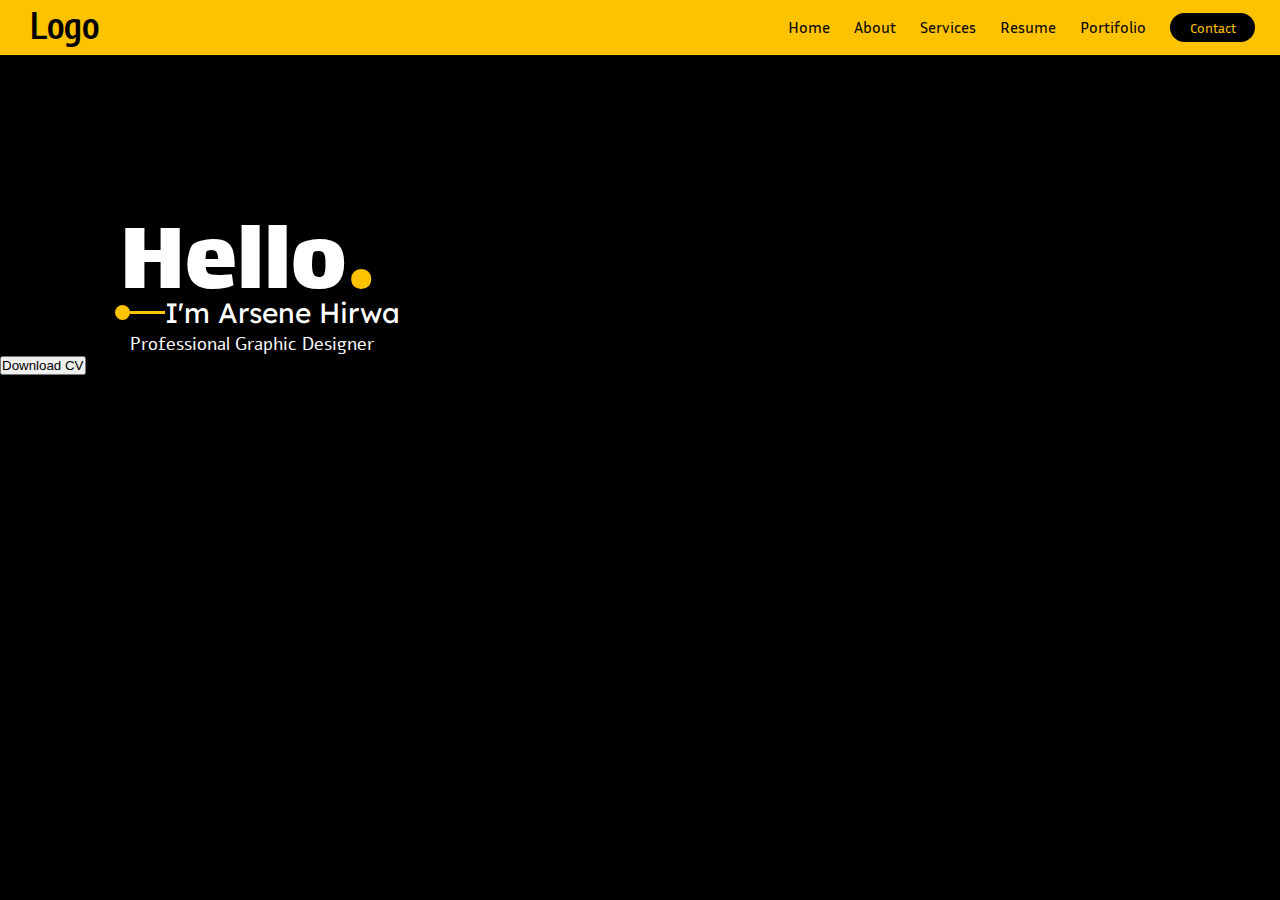
==== miles.html @ 2768dd45 "dd" ====
<!DOCTYPE html>
<html lang="en">
<head>
    <meta charset="UTF-8">
    <meta name="viewport" content="width=device-width, initial-scale=1.0">
    <title>Miles</title>
    <link rel="stylesheet" href="miles.css">
</head>
<body>
    <header id="navBar">
        <h1 id="logo">Logo</h1>
        <ul id="head1">
            <li><a href="">Home</a></li>
            <li><a href="">About</a></li>
            <li><a href="">Services</a></li>
            <li><a href="">Resume</a></li>
            <li><a href="">Portifolio</a></li>
            <button id="contact">Contact</button>
        </ul>
    </header>
    <main>
        <h1 class="hello">Hello<a>.</a></h1>
        <div class="name0">
            <div class="shapes">
                <div class="circle"></div>
                <div class="rectangle"></div>
            </div>
            <h1 class="name">I'm Arsene Hirwa</h1>
        </div>
        <h1 class="name1">Professional Graphic Designer</h1>
        <button>Download CV</button>
    </main>
    <footer></footer>
</body>
</html>
---- miles.css ----
@import url('https://fonts.googleapis.com/css2?family=Alata&family=Alef:wght@400;700&family=Encode+Sans+Condensed:wght@100;200;300;400;500;600;700;800;900&family=Inria+Sans:ital,wght@0,300;0,400;0,700;1,300;1,400;1,700&family=Jomhuria&family=Lalezar&family=Lexend:wght@100..900&family=Playwrite+VN:wght@100..400&display=swap');




* {
    text-decoration: none;
    padding: 0px;
    margin: 0px;
}
body {
    background-color: #000000;
}
header {
    background-color: #FDC200;
    height: 55px;
}
#navBar {
    display: flex;
    align-items: center;
    justify-content: space-between;
}
li {
    list-style: none;
    display: inline-block;
    font-family: "Inria Sans", serif;
    font-weight: 400;
    font-style: normal;
    font-size: 16px;
}
li a {
    margin-right: 20px;
    color: #000000;
}
li a:hover {
    text-decoration: underline;
    text-decoration-thickness: 3px;
}
li a:active {
    color: rgb(59, 64, 6);
}
#contact {
    margin-right: 25px;
    background-color: #000000;
    color: #FDC200;
    width: 85px;
    height: 29px;
    border-radius: 50px;
    border: none;
    font-family: "Inria Sans", serif;
    font-weight: 400;
    font-style: normal;
    font-size: 14px;
}
#contact:hover {
    color: #000000;
    background-color: #FDC200;
    border: solid #000000;
}
#contact:active {
    color: #FDC200;
    background-color: #000000;
}

#logo {
    font-family: "Encode Sans Condensed", serif;
    font-weight: 600;
    font-style: normal;
    padding-left: 30px;
    font-size: 35px;
    padding-bottom: 5px;
}

/*..........End Of Header.......*/


.hello {
    color: white;
    font-family: "Lalezar", serif;
    font-weight: 300;
    font-style: normal;
    font-size: 105px;
    margin: 0px;
    height: 90px;
    padding: 130px 0px 0px 120px;
}
.hello a {
    color: #FDC200;
}
.hello a:hover {
    color: white;
}
.circle {
    background-color: #FDC200;
    height: 15px;
    width: 15px;
    border-radius: 100%;
}
.rectangle {
    background-color: #FDC200;
    height: 3px;
    width: 35px;
}
.shapes {
    display: flex;
    align-items: center;
}
.name { 
    color: white;
    font-family: "Lexend", serif;
    font-optical-sizing: auto;
    font-weight: 400;
    font-style: normal;
    font-size: 28px;
}
.name0 {
    display: flex;
    align-items: center;
    padding: 20px 0px 0px 115px;
}
.name1 {
    color: white;
    font-size: 18px;
    font-family: "Alef", serif;
    font-weight: 400;
    font-style: normal;
    padding: 2px 0px 0px 130px;
}





/* .shape {
    width: 50px; 
    height: 40px; 
    background-color: #007bff;
    transition: all 0.9s ease; 
    display: flex;
    justify-content: center;
    align-items: center;
}
.shape:hover {
    width: 30px; 
    height: 30px; 
    border-radius: 50%; 
    background-color: #28a745;
  }
  */
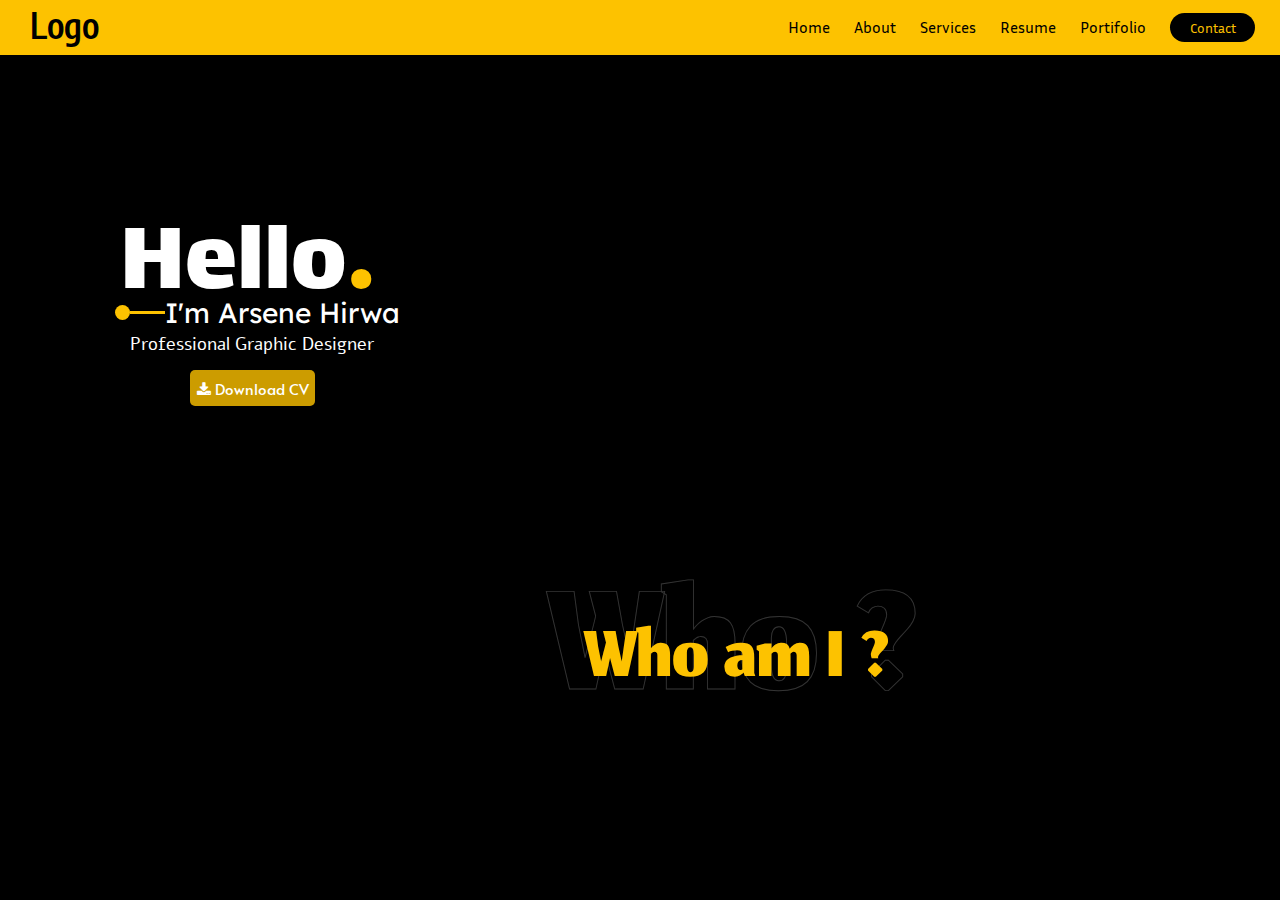
==== commit 01c46c08: "added who and who am i." ====
--- a/miles.html
+++ b/miles.html
@@ -5,6 +5,7 @@
     <meta name="viewport" content="width=device-width, initial-scale=1.0">
     <title>Miles</title>
     <link rel="stylesheet" href="miles.css">
+    <link rel="stylesheet" href="https://cdnjs.cloudflare.com/ajax/libs/font-awesome/4.7.0/css/font-awesome.min.css">
 </head>
 <body>
     <header id="navBar">
@@ -28,7 +29,13 @@
             <h1 class="name">I'm Arsene Hirwa</h1>
         </div>
         <h1 class="name1">Professional Graphic Designer</h1>
-        <button>Download CV</button>
+        <button class="download"> <i class="fa fa-download"></i></i> Download CV</button>
+    </main>
+    <main>
+        <div id="who2">
+            <h1 id="who">Who ?</h1>
+            <h1 id="who-am-i">Who am I ?</h1>
+        </div>
     </main>
     <footer></footer>
 </body>
--- a/miles.css
+++ b/miles.css
@@ -127,9 +127,56 @@
     padding: 2px 0px 0px 130px;
 }
 
+.download {
+    background-color: #CC9C00;
+    border: none;
+    height: 36px;
+    width: 125px;
+    font-size: 15px;
+    font-family: "Alata", serif;
+    font-weight: 400;
+    font-style: normal;
+    color: white;
+    margin: 14px 0px 0px 190px;;
+    border-radius: 5px;
+}
+.download:hover {
+    background-color: #ffffff;
+    border-radius: 0px;
+    color: #000000;
+}
+.download:active {
+    background-color: #CC9C00;
+    border-radius: 5px;
+    color: white;
+}
 
+/*............End Of Main 1...........*/
 
-
+#who {
+    color: rgb(0, 0, 0);
+    font-size: 250px;
+    font-family: "Jomhuria", serif;
+    font-weight: 400;
+    font-style: normal;
+    -webkit-text-stroke: 0.9px rgb(255, 255, 255);
+    opacity: 20%;
+    padding-left: 550px;
+    padding-top: 130px;
+}
+#who-am-i {
+    color: #FDC200;
+    font-family: "Jomhuria", serif;
+    font-weight: 400;
+    font-style: normal;
+    font-family: "Jomhuria", serif;
+    font-weight: 400;
+    font-style: normal;
+    font-size: 115px;
+    position: absolute;
+    top: 605px;
+    left: 585px;
+}
 
 /* .shape {
     width: 50px; 
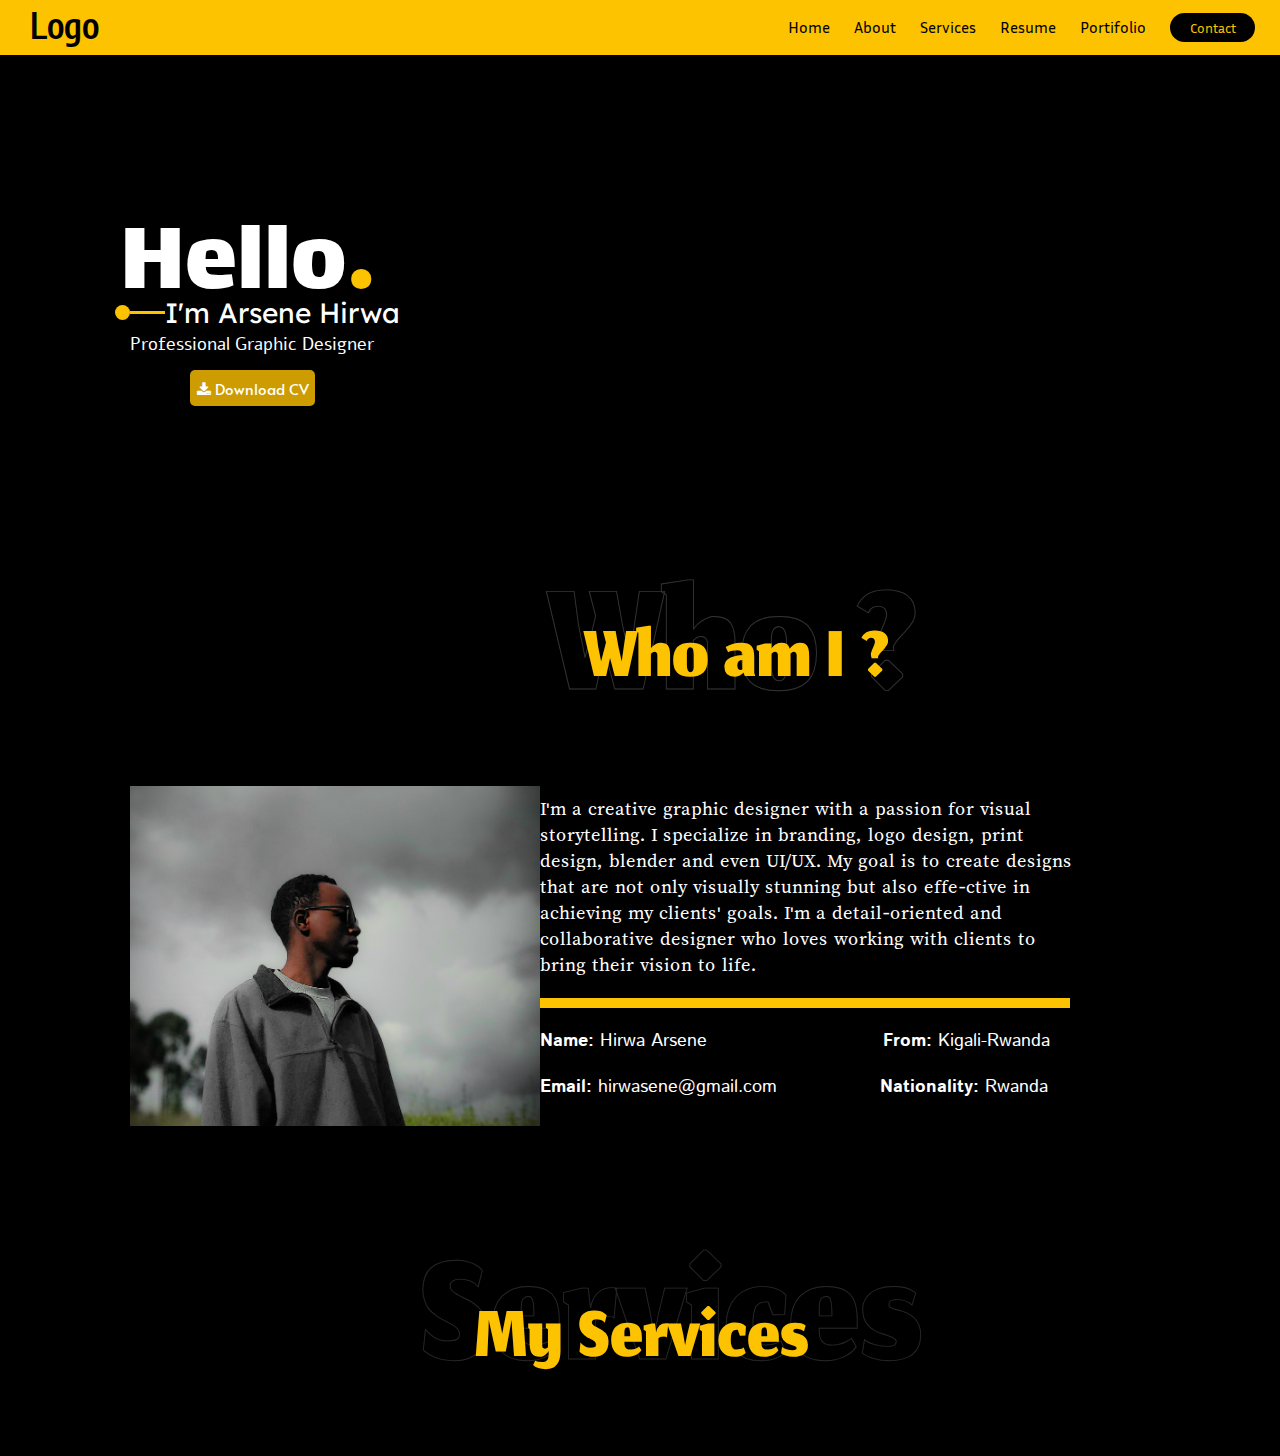
==== commit f4df0d5e: "added a who in my codes" ====
--- a/miles.html
+++ b/miles.html
@@ -36,6 +36,53 @@
             <h1 id="who">Who ?</h1>
             <h1 id="who-am-i">Who am I ?</h1>
         </div>
+        <div id="who5">
+            <img src="20240402_160650 copy.jpg" alt="Image-1" id="img1">
+            <div id="who4">
+                <p id="who3">I'm a creative graphic designer with a passion for visual storytelling. I specialize in branding, logo design, print design, blender and even UI/UX. My goal is to create designs that are not only visually stunning but also effe-ctive in achieving my clients' goals. I'm a detail-oriented and collaborative designer who loves working with clients
+                    to bring their vision to life.
+                </p>
+                <div id="who-line"></div>
+                <div id="who6">
+                    <div><b>Name:</b> Hirwa Arsene</div>
+                    <div><b>From:</b> Kigali-Rwanda</div>
+                </div>
+                <div id="who7">
+                    <div><b>Email:</b> hirwasene@gmail.com</div>
+                    <div><b>Nationality:</b> Rwanda</div>
+                </div>
+                <div>
+                    <div>
+                        <h1></h1>
+                        <div></div>
+                        <p></p>
+                    </div>
+                    <div>
+                        <h1></h1>
+                        <div></div>
+                        <p></p>
+                    </div>
+                </div>
+                <div>
+                    <div>
+                        <h1></h1>
+                        <div></div>
+                        <p></p>
+                    </div>
+                    <div>
+                        <h1></h1>
+                        <div></div>
+                        <p></p>
+                    </div>
+                </div>
+            </div>
+        </div>
+    </main>
+    <main>
+        <div id="services1">
+            <h1 id="services">Services</h1>
+            <h1 id="my-services">My Services</h1>
+        </div>
     </main>
     <footer></footer>
 </body>
--- a/miles.css
+++ b/miles.css
@@ -1,6 +1,4 @@
-@import url('https://fonts.googleapis.com/css2?family=Alata&family=Alef:wght@400;700&family=Encode+Sans+Condensed:wght@100;200;300;400;500;600;700;800;900&family=Inria+Sans:ital,wght@0,300;0,400;0,700;1,300;1,400;1,700&family=Jomhuria&family=Lalezar&family=Lexend:wght@100..900&family=Playwrite+VN:wght@100..400&display=swap');
-
-
+@import url('https://fonts.googleapis.com/css2?family=Alata&family=Alef:wght@400;700&family=Encode+Sans+Condensed:wght@100;200;300;400;500;600;700;800;900&family=Inria+Sans:ital,wght@0,300;0,400;0,700;1,300;1,400;1,700&family=Istok+Web:ital,wght@0,400;0,700;1,400;1,700&family=Jomhuria&family=Lalezar&family=Lexend&family=Lisu+Bosa:ital,wght@0,200;0,300;0,400;0,500;0,600;0,700;0,800;0,900;1,200;1,300;1,400;1,500;1,600;1,700;1,800;1,900&family=Montserrat:ital,wght@0,100..900;1,100..900&family=Playwrite+VN:wght@100..400&display=swap');
 
 
 * {
@@ -177,7 +175,56 @@
     top: 605px;
     left: 585px;
 }
-
+#img1 {
+    height: 340px;
+    width: 502px;
+    object-fit: cover;
+}
+#who3 {
+    color: white;
+    font-family: "Lisu Bosa", serif;
+    font-weight: 300;
+    font-style: normal;
+    width: 540px;
+    font-size: 20px;
+    letter-spacing: 2%;
+    line-height: 130%;
+    padding-top: 10px;
+}
+#who5 {
+    display: flex;
+    justify-content: space-between;
+    padding-left: 130px;
+    padding-right: 200px;
+}
+#who-line {
+    background-color: #FDC200;
+    width: 530px;
+    height: 10px;
+    margin-top: 20px;
+}
+#who6 {
+    color: white;
+    font-family: "Istok Web", serif;
+    font-weight: 400;
+    font-style: normal;
+    font-size: 18px;
+    display: flex;
+    justify-content: space-between;
+    padding-right: 30px;
+    padding-top: 20px;
+}
+#who7 {
+    color: white;
+    font-family: "Istok Web", serif;
+    font-weight: 400;
+    font-style: normal;
+    font-size: 18px;
+    display: flex;
+    justify-content: space-between;
+    padding-right: 32px;
+    padding-top: 20px;
+}
 /* .shape {
     width: 50px; 
     height: 40px; 
@@ -195,3 +242,29 @@
   }
   */
 
+/*.................End Of Main 2........................*/
+
+#services {
+    color: rgb(0, 0, 0);
+    font-size: 250px;
+    font-family: "Jomhuria", serif;
+    font-weight: 400;
+    font-style: normal;
+    -webkit-text-stroke: 0.9px rgb(255, 255, 255);
+    opacity: 15%;
+    padding-left: 420px;
+    padding-top: 80px;
+}
+#my-services {
+    color: #FDC200;
+    font-family: "Jomhuria", serif;
+    font-weight: 400;
+    font-style: normal;
+    font-family: "Jomhuria", serif;
+    font-weight: 400;
+    font-style: normal;
+    font-size: 115px;
+    position: absolute;
+    top: 1285px;
+    left: 475px;
+}
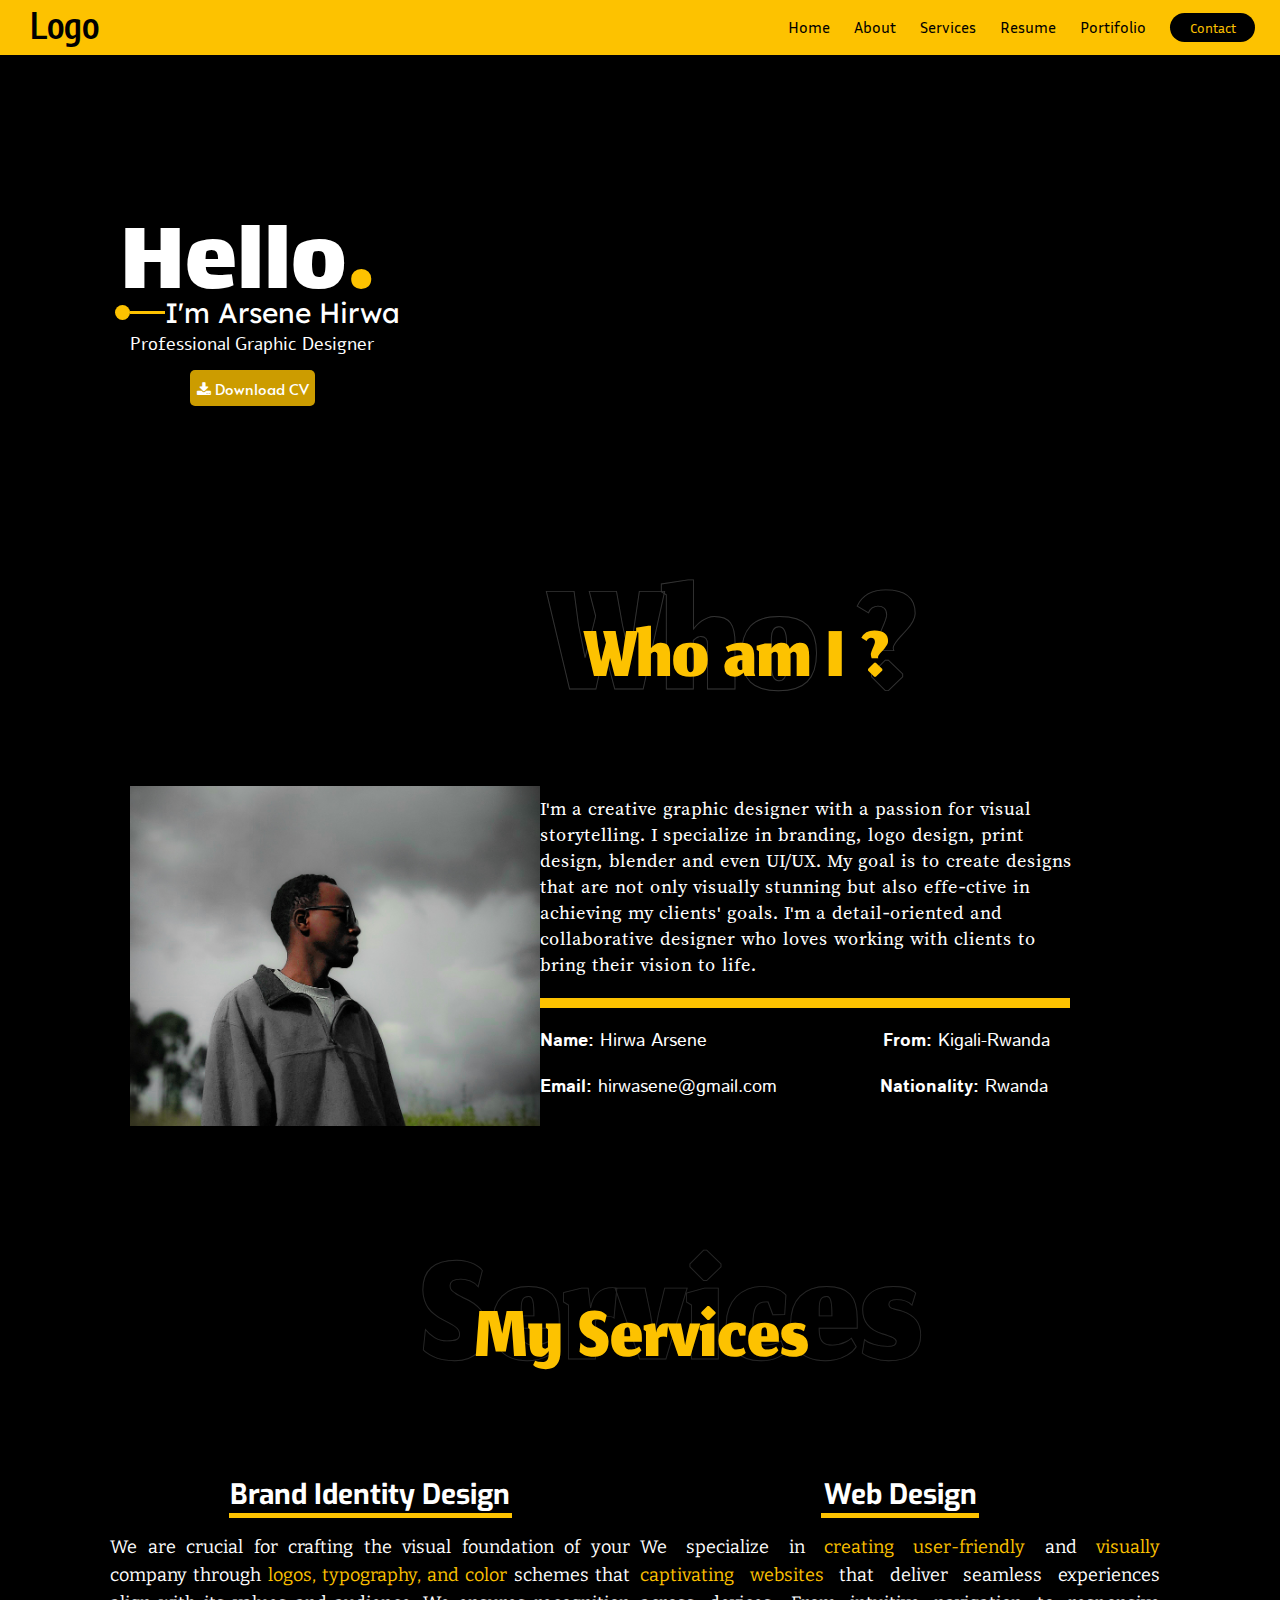
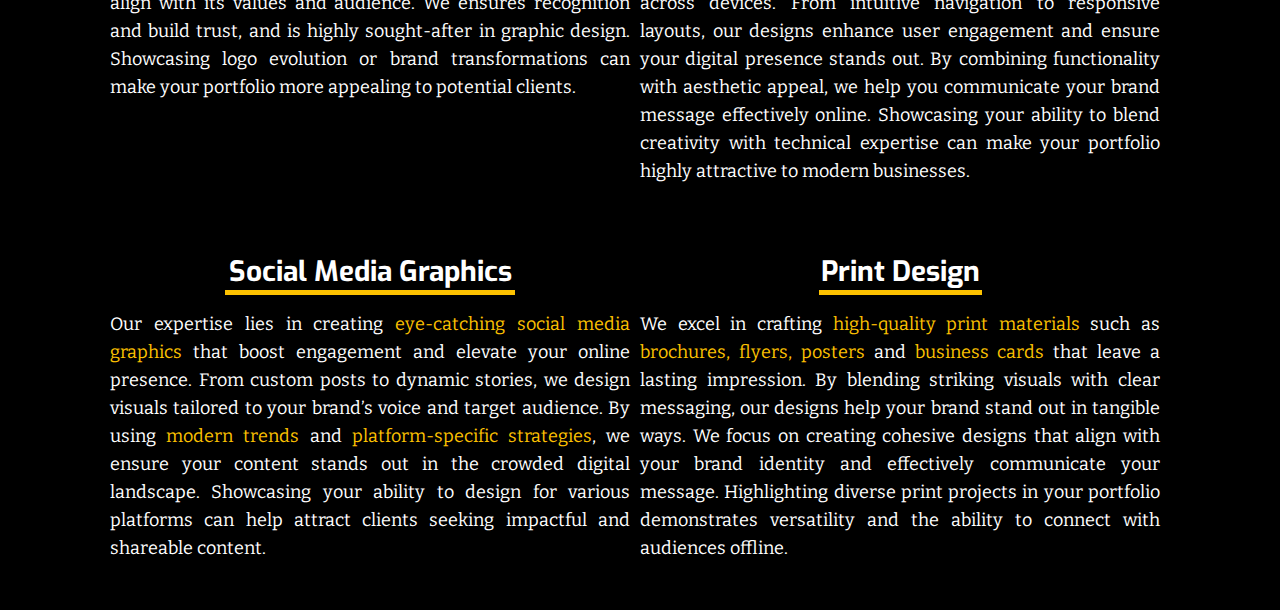
==== commit 36618aeb: "added services" ====
--- a/miles.html
+++ b/miles.html
@@ -51,37 +51,38 @@
                     <div><b>Email:</b> hirwasene@gmail.com</div>
                     <div><b>Nationality:</b> Rwanda</div>
                 </div>
-                <div>
-                    <div>
-                        <h1></h1>
-                        <div></div>
-                        <p></p>
-                    </div>
-                    <div>
-                        <h1></h1>
-                        <div></div>
-                        <p></p>
-                    </div>
-                </div>
-                <div>
-                    <div>
-                        <h1></h1>
-                        <div></div>
-                        <p></p>
-                    </div>
-                    <div>
-                        <h1></h1>
-                        <div></div>
-                        <p></p>
-                    </div>
-                </div>
             </div>
         </div>
     </main>
     <main>
-        <div id="services1">
+        <div>
             <h1 id="services">Services</h1>
             <h1 id="my-services">My Services</h1>
+        </div>
+        <div id="services3">
+            <div id="services2">
+                <h1 id="services1">Brand Identity Design</h1>
+                <div id="servicesLine1"></div>
+                <p id="servicesP1">We are crucial for crafting the visual foundation of your company through <a id="services4">logos, typography,
+                 and color</a> schemes that align with its values and audience. We ensures recognition and build trust, and is highly sought-after in graphic design. Showcasing logo evolution or brand transformations can make your portfolio more appealing to potential clients.</p>
+            </div>
+            <div id="services2">
+                <h1 id="services1">Web Design</h1>
+                <div id="servicesLine2"></div>
+                <p id="servicesP1">We specialize in <a id="services4">creating user-friendly</a> and <a id="services4">visually captivating websites</a> that deliver seamless experiences across devices. From intuitive navigation to responsive layouts, our designs enhance user engagement and ensure your digital presence stands out. By combining functionality with aesthetic appeal, we help you communicate your brand message effectively online. Showcasing your ability to blend creativity with technical expertise can make your portfolio highly attractive to modern businesses.</p>
+            </div>
+        </div>
+        <div id="services3">
+            <div id="services2">
+                <h1 id="services1">Social Media Graphics</h1>
+                <div id="servicesLine3"></div>
+                <p id="servicesP1">Our expertise lies in creating <a id="services4">eye-catching social media graphics</a> that boost engagement and elevate your online presence. From custom posts to dynamic stories, we design visuals tailored to your brand’s voice and target audience. By using <a id="services4">modern trends</a> and <a id="services4">platform-specific strategies</a>, we ensure your content stands out in the crowded digital landscape. Showcasing your ability to design for various platforms can help attract clients seeking impactful and shareable content.</p>
+            </div>
+            <div id="services2">
+                <h1 id="services1">Print Design</h1>
+                <div id="servicesLine4"></div>
+                <p id="servicesP1">We excel in crafting <a id="services4">high-quality print materials</a> such as <a id="services4">brochures, flyers, posters</a> and <a id="services4">business cards </a> that leave a lasting impression. By blending striking visuals with clear messaging, our designs help your brand stand out in tangible ways. We focus on creating cohesive designs that align with your brand identity and effectively communicate your message. Highlighting diverse print projects in your portfolio demonstrates versatility and the ability to connect with audiences offline.</p>
+            </div>
         </div>
     </main>
     <footer></footer>
--- a/miles.css
+++ b/miles.css
@@ -1,4 +1,4 @@
-@import url('https://fonts.googleapis.com/css2?family=Alata&family=Alef:wght@400;700&family=Encode+Sans+Condensed:wght@100;200;300;400;500;600;700;800;900&family=Inria+Sans:ital,wght@0,300;0,400;0,700;1,300;1,400;1,700&family=Istok+Web:ital,wght@0,400;0,700;1,400;1,700&family=Jomhuria&family=Lalezar&family=Lexend&family=Lisu+Bosa:ital,wght@0,200;0,300;0,400;0,500;0,600;0,700;0,800;0,900;1,200;1,300;1,400;1,500;1,600;1,700;1,800;1,900&family=Montserrat:ital,wght@0,100..900;1,100..900&family=Playwrite+VN:wght@100..400&display=swap');
+@import url('https://fonts.googleapis.com/css2?family=Alata&family=Alef:wght@400;700&family=Bitter:ital,wght@0,100..900;1,100..900&family=Encode+Sans+Condensed:wght@100;200;300;400;500;600;700;800;900&family=Exo:ital,wght@0,100..900;1,100..900&family=Inria+Sans:ital,wght@0,300;0,400;0,700;1,300;1,400;1,700&family=Istok+Web:ital,wght@0,400;0,700;1,400;1,700&family=Jomhuria&family=Lalezar&family=Lexend&family=Lisu+Bosa:ital,wght@0,200;0,300;0,400;0,500;0,600;0,700;0,800;0,900;1,200;1,300;1,400;1,500;1,600;1,700;1,800;1,900&family=Montserrat:ital,wght@0,100..900;1,100..900&family=Playwrite+VN:wght@100..400&display=swap');
 
 
 * {
@@ -268,3 +268,59 @@
     top: 1285px;
     left: 475px;
 }
+#services1 {
+    color: white;
+    font-family: "Exo", serif;
+    font-optical-sizing: auto;
+    font-weight: 700;
+    font-style: normal;
+    font-size: 28px;
+}
+#servicesLine1 {
+    background-color: #FDC200;
+    height: 5px;
+    width: 283px;
+}
+#servicesLine2 {
+    background-color: #FDC200;
+    height: 5px;
+    width: 158px;
+}
+#servicesLine3 {
+    background-color: #FDC200;
+    height: 5px;
+    width: 290px;
+}
+#servicesLine4 {
+    background-color: #FDC200;
+    height: 5px;
+    width: 163px;
+}
+#servicesP1 {
+    padding-top: 15px;
+    color: #ffffff;
+    font-family: "Bitter", serif;
+    font-optical-sizing: auto;
+    font-weight: 400;
+    font-style: normal;
+    font-size: 18px;
+    line-height: 28px;
+    height: 300px;
+    width: 520px;
+    text-align: justify;
+}
+#services2 {
+    display: flex;
+    align-items: center;
+    flex-direction: column;
+}
+#services3 {
+    display: flex;
+    justify-content: space-between;
+    padding-left: 110px;
+    padding-right: 120px;
+    padding-top: 20px;
+}
+#services4 {
+    color: #FDC200;
+}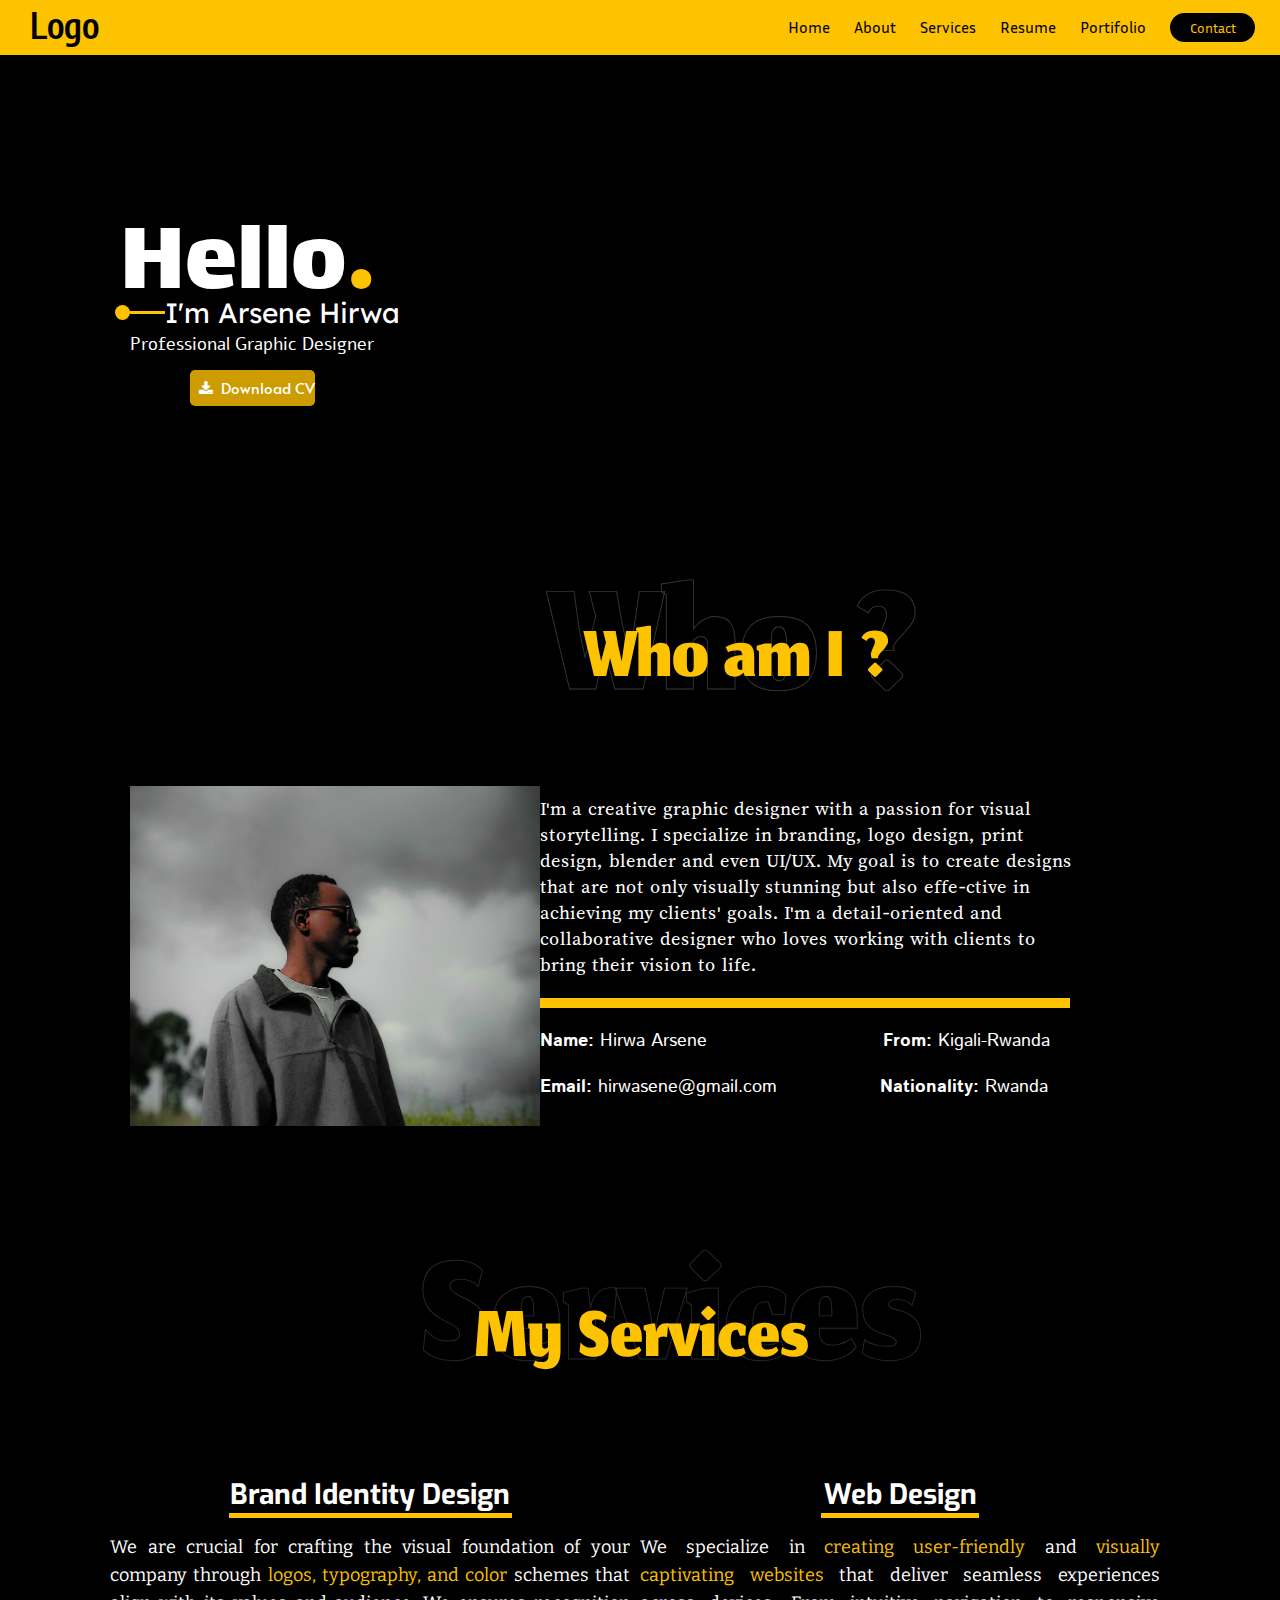
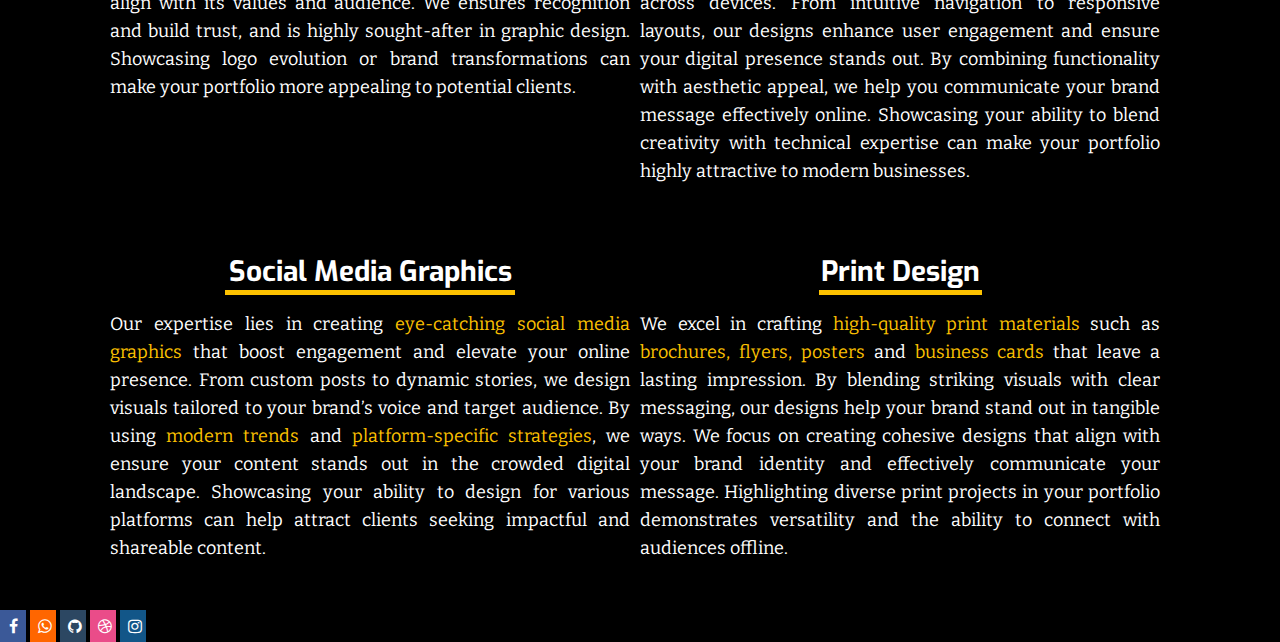
==== commit b6eb8f96: "added a footer" ====
--- a/miles.html
+++ b/miles.html
@@ -85,6 +85,12 @@
             </div>
         </div>
     </main>
-    <footer></footer>
+    <footer>
+        <a href="#" class="fa fa-facebook"></a>
+        <a href="#" class="fa fa-whatsapp"></a>
+        <a href="#" class="fa fa-github"></a>
+        <a href="#" class="fa fa-dribbble"></a>
+        <a href="#" class="fa fa-instagram"></a>
+    </footer>
 </body>
 </html>--- a/miles.css
+++ b/miles.css
@@ -323,4 +323,31 @@
 }
 #services4 {
     color: #FDC200;
-}+}
+.fa {
+    font-size: 30px;
+    padding: 8px;
+    width: 10px;
+    text-align: center;
+    text-decoration: none;
+  }
+  .fa-facebook {
+    background: #3B5998;
+    color: white;
+  }
+  .fa-instagram {
+    background: #125688;
+    color: white;
+  }
+  .fa-github {
+    background: #2c4762;
+    color: white;
+  }
+  .fa-whatsapp {
+    background: #ff6600;
+    color: white;
+  }
+  .fa-dribbble {
+    background: #ea4c89;
+    color: white;
+  }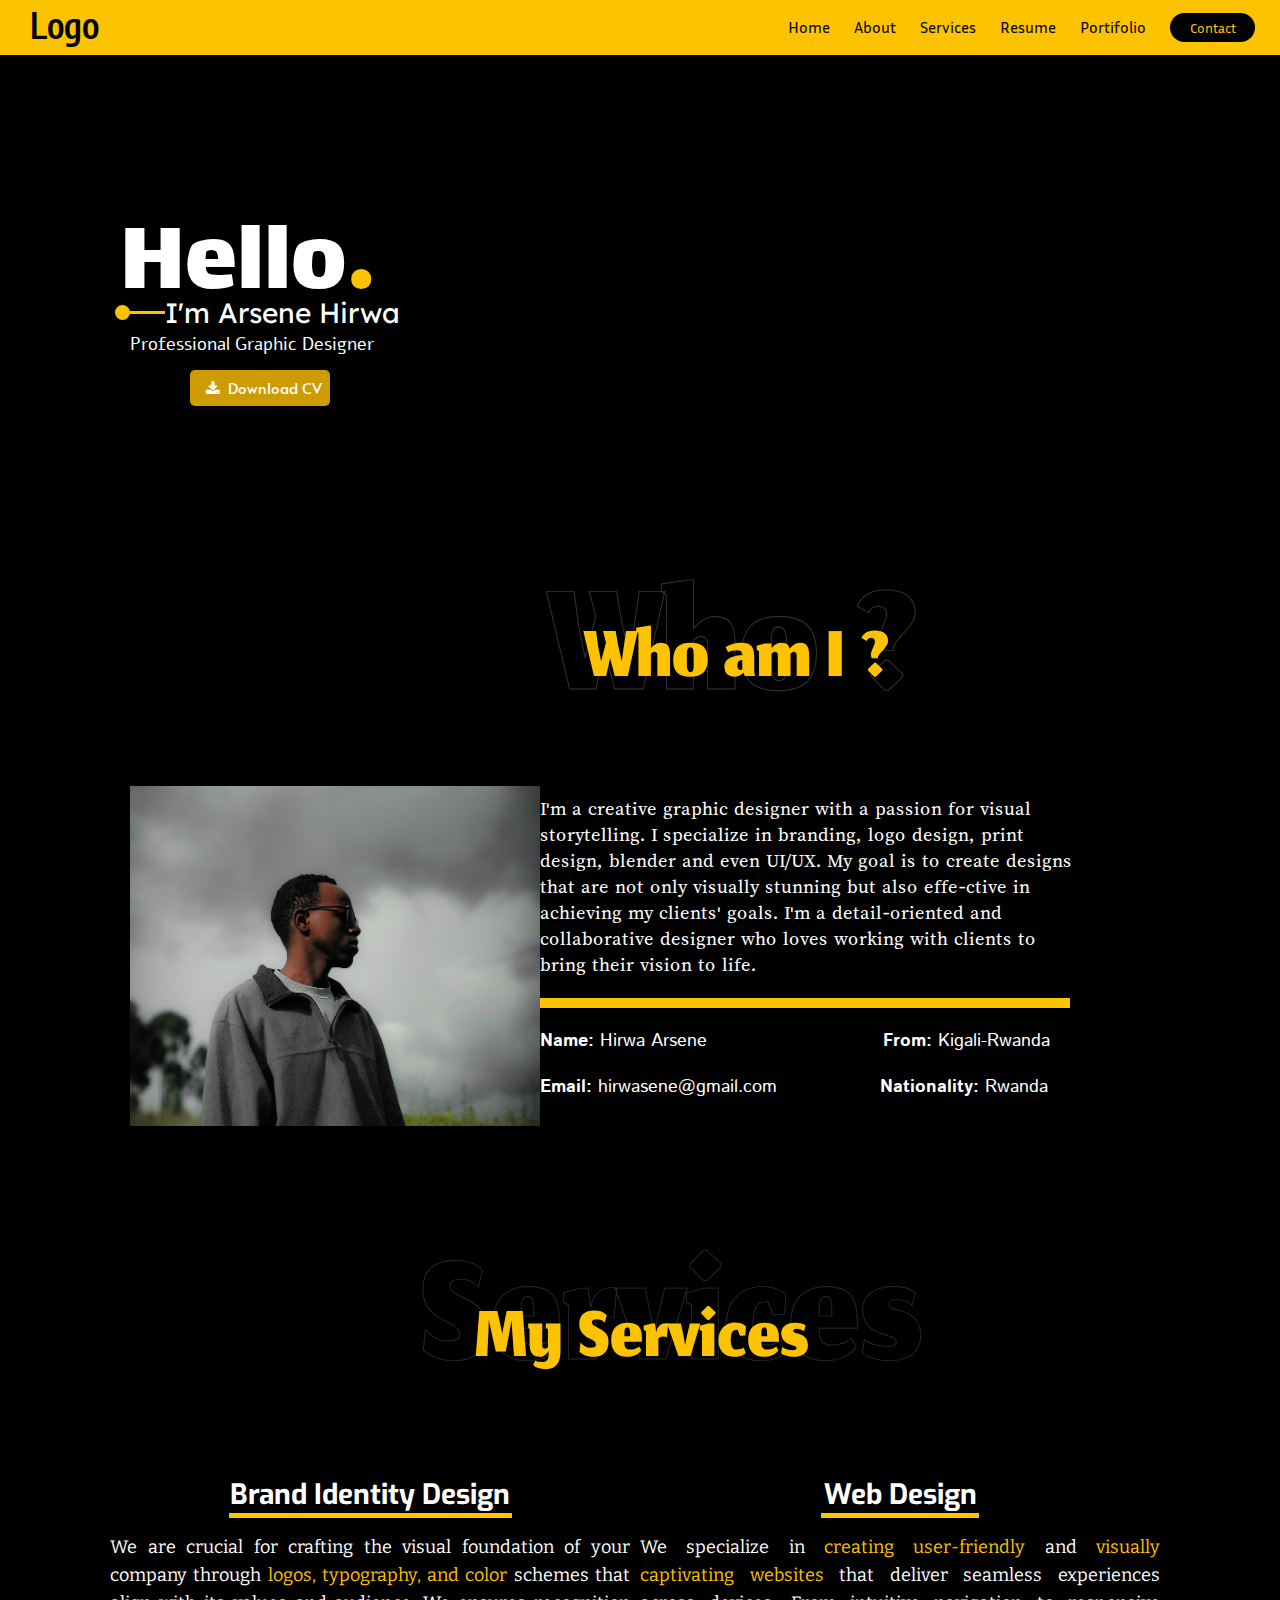
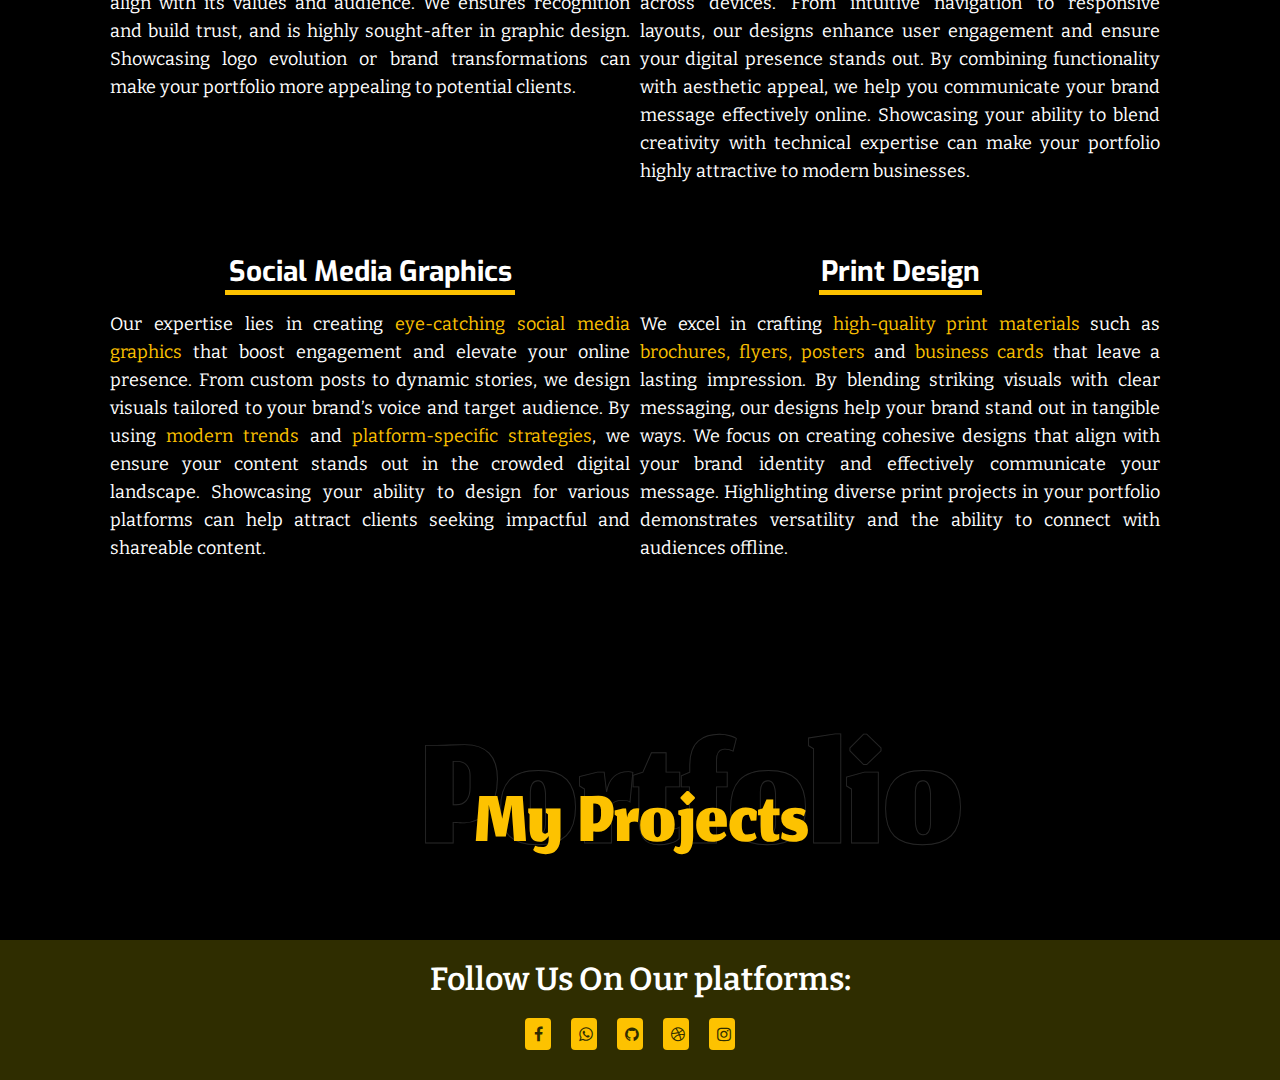
==== commit df3ea71d: "added a footer" ====
--- a/miles.html
+++ b/miles.html
@@ -29,7 +29,7 @@
             <h1 class="name">I'm Arsene Hirwa</h1>
         </div>
         <h1 class="name1">Professional Graphic Designer</h1>
-        <button class="download"> <i class="fa fa-download"></i></i> Download CV</button>
+        <button class="download"> <i class="fa fa-download"></i> Download CV</button>
     </main>
     <main>
         <div id="who2">
@@ -85,12 +85,21 @@
             </div>
         </div>
     </main>
-    <footer>
-        <a href="#" class="fa fa-facebook"></a>
-        <a href="#" class="fa fa-whatsapp"></a>
-        <a href="#" class="fa fa-github"></a>
-        <a href="#" class="fa fa-dribbble"></a>
-        <a href="#" class="fa fa-instagram"></a>
+    <main>
+        <div>
+            <h1 id="portfolio">Portfolio</h1>
+            <h1 id="my-projects">My Projects</h1>
+        </div>
+    </main>
+    <footer id="footer">
+        <h1 id="footer-text">Follow Us On Our platforms:</h1>
+        <div id="footer-icons">
+            <li><a href="#" class="fa fa-facebook"></a></li>
+            <li><a href="#" class="fa fa-whatsapp"></a></li>
+            <li><a href="#" class="fa fa-github"></a></li>
+            <li><a href="#" class="fa fa-dribbble"></a></li>
+            <li><a href="#" class="fa fa-instagram"></a></li>
+        </div>
     </footer>
 </body>
 </html>--- a/miles.css
+++ b/miles.css
@@ -129,7 +129,7 @@
     background-color: #CC9C00;
     border: none;
     height: 36px;
-    width: 125px;
+    width: 140px;
     font-size: 15px;
     font-family: "Alata", serif;
     font-weight: 400;
@@ -330,24 +330,52 @@
     width: 10px;
     text-align: center;
     text-decoration: none;
-  }
-  .fa-facebook {
-    background: #3B5998;
-    color: white;
-  }
-  .fa-instagram {
-    background: #125688;
-    color: white;
-  }
-  .fa-github {
-    background: #2c4762;
-    color: white;
-  }
-  .fa-whatsapp {
-    background: #ff6600;
-    color: white;
-  }
-  .fa-dribbble {
-    background: #ea4c89;
-    color: white;
-  }+}
+#my-projects {
+    color: #FDC200;
+    font-family: "Jomhuria", serif;
+    font-weight: 400;
+    font-style: normal;
+    font-family: "Jomhuria", serif;
+    font-weight: 400;
+    font-style: normal;
+    font-size: 115px;
+    position: absolute;
+    top: 2370px;
+    left: 475px;
+}
+#portfolio {
+    color: rgb(0, 0, 0);
+    font-size: 250px;
+    font-family: "Jomhuria", serif;
+    font-weight: 400;
+    font-style: normal;
+    -webkit-text-stroke: 0.9px rgb(255, 255, 255);
+    opacity: 15%;
+    padding-left: 420px;
+    padding-top: 80px;
+}
+#footer {
+    background-color: #2F2D00;
+    height: 140px;
+}
+#footer-text {
+    color: white;
+    font-family: "Bitter", serif;
+    font-optical-sizing: auto;
+    font-weight: 600;
+    font-style: normal;
+    text-align: center;
+    padding-top: 20px;
+}
+#footer-icons {
+      display: flex;
+      justify-content: center;
+      padding-top: 20px;
+}
+#footer-icons a {
+    color: #2F2D00;
+    background-color: #FDC200;
+    border-radius: 4px;
+    text-decoration: none;
+}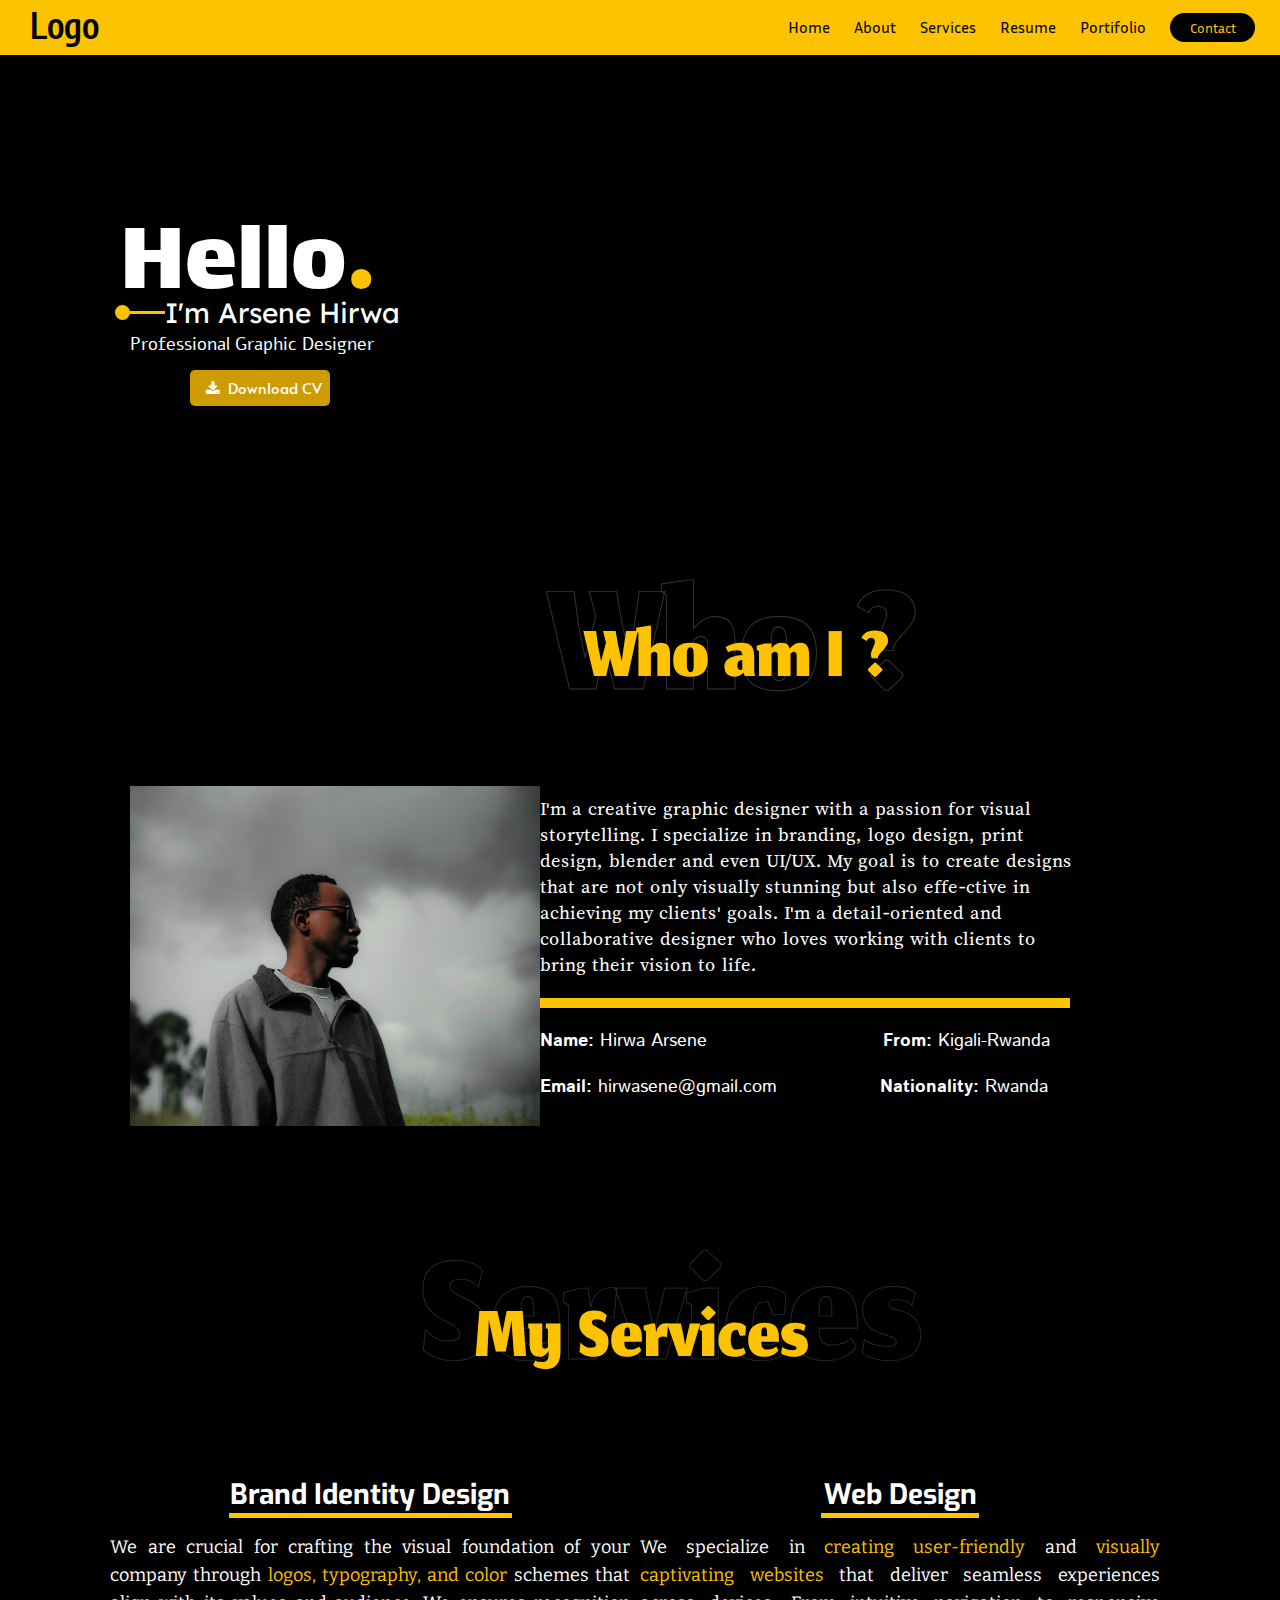
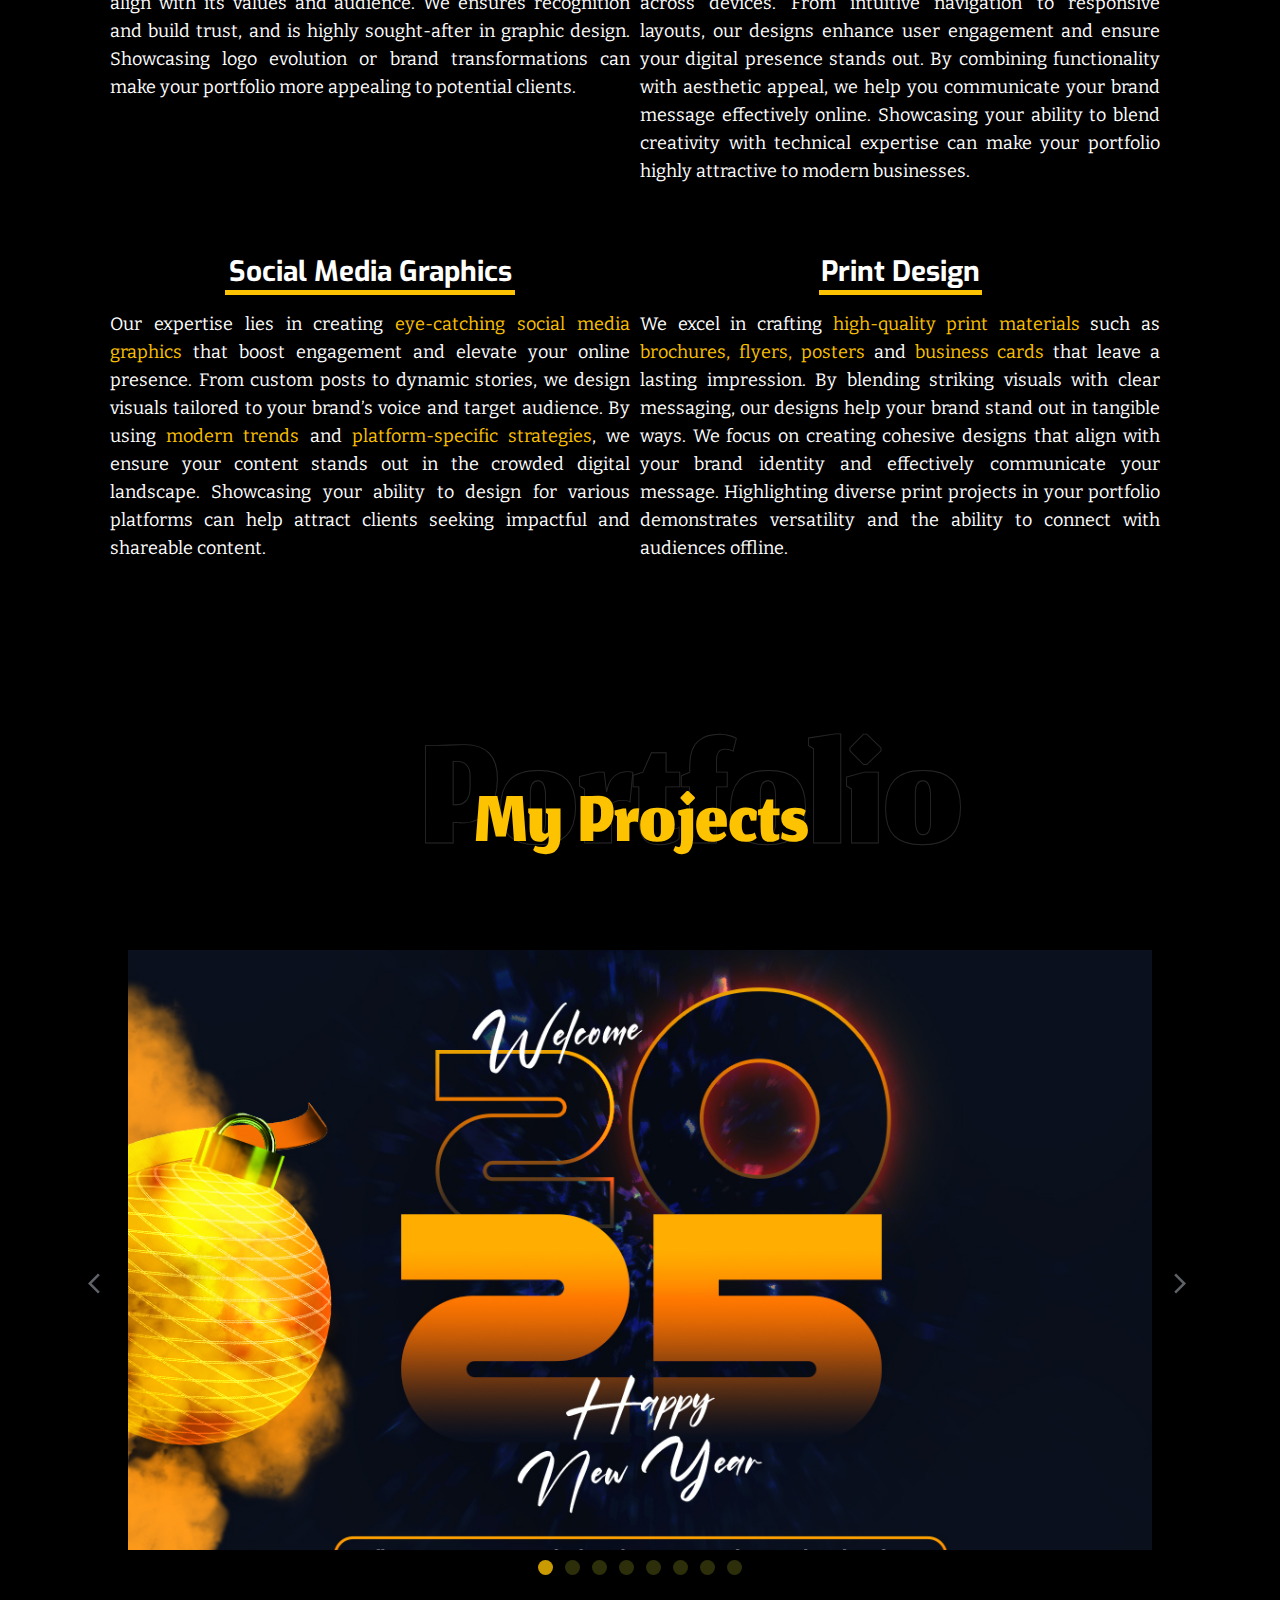
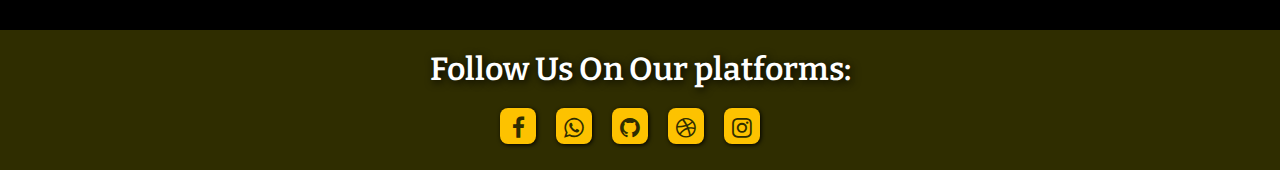
==== commit 03c374d4: "added carousel" ====
--- a/miles.html
+++ b/miles.html
@@ -6,6 +6,7 @@
     <title>Miles</title>
     <link rel="stylesheet" href="miles.css">
     <link rel="stylesheet" href="https://cdnjs.cloudflare.com/ajax/libs/font-awesome/4.7.0/css/font-awesome.min.css">
+    <script src="./miles.js" defer></script>
 </head>
 <body>
     <header id="navBar">
@@ -37,7 +38,7 @@
             <h1 id="who-am-i">Who am I ?</h1>
         </div>
         <div id="who5">
-            <img src="20240402_160650 copy.jpg" alt="Image-1" id="img1">
+            <img src="./img/20240402_160650 copy.jpg" alt="Image-1" id="img1">
             <div id="who4">
                 <p id="who3">I'm a creative graphic designer with a passion for visual storytelling. I specialize in branding, logo design, print design, blender and even UI/UX. My goal is to create designs that are not only visually stunning but also effe-ctive in achieving my clients' goals. I'm a detail-oriented and collaborative designer who loves working with clients
                     to bring their vision to life.
@@ -90,6 +91,85 @@
             <h1 id="portfolio">Portfolio</h1>
             <h1 id="my-projects">My Projects</h1>
         </div>
+        <div class="carousel">
+            <button class="carousel__button carousel__button--left is">
+                <svg xmlns="http://www.w3.org/2000/svg" height="24px" viewBox="0 -960 960 960" width="24px" fill="#5f6368"><path d="M400-80 0-480l400-400 71 71-329 329 329 329-71 71Z"/></svg>
+            </button>
+            <div class="carousel__track-container">
+                <ul class="carousel__track">
+                    <li class="carousel__slide current-slide">
+                        <img
+                            class="carousel__image"
+                            src="./img/jado-new-year.jpg"
+                            alt=""
+                        />
+                    </li>
+                    <li class="carousel__slide">
+                        <img
+                            class="carousel__image"
+                            src="./img/mbera new year.jpg"
+                            alt=""
+                        />
+                    </li>
+                    <li class="carousel__slide">
+                        <img
+                            class="carousel__image"
+                            src="./img/j34.jpg"
+                            alt=""
+                        />
+                    </li>
+                    <li class="carousel__slide">
+                        <img
+                            class="carousel__image"
+                            src="./img/j73.jpg"
+                            alt=""
+                        />
+                    </li>
+                    <li class="carousel__slide">
+                        <img
+                            class="carousel__image"
+                            src="./img/j84.jpg"
+                            alt=""
+                        />
+                    </li>
+                    <li class="carousel__slide">
+                        <img
+                            class="carousel__image"
+                            src="./img/j89.jpg"
+                            alt=""
+                        />
+                    </li>
+                    <li class="carousel__slide">
+                        <img
+                            class="carousel__image"
+                            src="./img/J65.jpg"
+                            alt=""
+                        />
+                    </li>
+                    <li class="carousel__slide">
+                        <img
+                            class="carousel__image"
+                            src="./img/Am-crochet-New-Year.jpg"
+                            alt=""
+                        />
+                    </li>
+                </ul>
+            </div>
+            <button class="carousel__button carousel__button--right">
+                <svg xmlns="http://www.w3.org/2000/svg" height="24px" viewBox="0 -960 960 960" width="24px" fill="#5f6368"><path d="m321-80-71-71 329-329-329-329 71-71 400 400L321-80Z"/></svg>
+            </button>
+            <div class="carousel__paged-nav">
+                <button class="carousel__indicator current-slide"></button
+                ><button class="carousel__indicator"></button
+                ><button class="carousel__indicator"></button
+                ><button class="carousel__indicator"></button>
+                <button class="carousel__indicator"></button>
+                <button class="carousel__indicator"></button>
+                <button class="carousel__indicator"></button>
+                <button class="carousel__indicator"></button>
+
+            </div>
+        </div>
     </main>
     <footer id="footer">
         <h1 id="footer-text">Follow Us On Our platforms:</h1>
--- a/miles.css
+++ b/miles.css
@@ -355,6 +355,91 @@
     padding-left: 420px;
     padding-top: 80px;
 }
+
+/*...............................carousel.............................*/
+
+/* Optimized media elements */
+/* img,
+video,
+audio {
+    max-width: 100%;
+} */
+
+.carousel {
+    position: relative;
+    height: 600px;
+    width: 80%;
+    margin: 10px auto;
+    padding-bottom: 70px;
+}
+
+.carousel__image {
+    width: 100%;
+    height: 100%;
+    object-fit: cover;
+}
+.carousel__track-container {
+    background-color: lightcoral;
+    height: 100%;
+    position: relative;
+    overflow: hidden;
+}
+
+.carousel__track {
+    margin: 0;
+    padding: 0;
+    list-style: none;
+    position: relative;
+    height: 100%;
+    transition: transform 250ms ease-in;
+}
+.carousel__slide {
+    position: absolute;
+    top: 0;
+    bottom: 0;
+    width: 100%;
+}
+
+.carousel__button {
+    position: absolute;
+    top: 50%;
+    transform: translateY(-50%);
+    border: 0;
+    background: transparent;
+    cursor: pointer;
+}
+.carousel__button--left {
+    left: -40px;
+}
+.carousel__button--right {
+    right: -40px;
+}
+.carousel__button img {
+    width: 20px;
+    height: 20px;
+}
+.carousel__paged-nav {
+    display: flex;
+    gap: 12px;
+    justify-content: center;
+    padding: 10px 0;
+}
+.carousel__indicator {
+    border: 0;
+    border-radius: 50px;
+    width: 15px;
+    height: 15px;
+    background-color: rgba(150, 154, 32, 0.3);
+    cursor: pointer;
+}
+.current-slide {
+    background-color: rgba(253, 194, 0, 0.8);
+}
+
+.is-hidden {display: none;}
+
+/*.............................................this is a footer...................................*/
+
 #footer {
     background-color: #2F2D00;
     height: 140px;
@@ -367,6 +452,7 @@
     font-style: normal;
     text-align: center;
     padding-top: 20px;
+    text-shadow: 2px 2px 8px black ;
 }
 #footer-icons {
       display: flex;
@@ -375,7 +461,21 @@
 }
 #footer-icons a {
     color: #2F2D00;
-    background-color: #FDC200;
-    border-radius: 4px;
+    background-color: rgb(253, 194, 0);
+    border-radius: 8px;
     text-decoration: none;
+    font-size: 23px;
+    height: 20px;
+    width: 20px;
+    box-shadow: 1px 1px 4px black;
+}
+#footer-icons a:hover {
+    background-color: #f2ffb8;
+    color: #bb9003;
+    stroke: #000000;
+    border-radius: 0px;
+}
+#footer-icons a:active {
+    color: #2F2D00;
+    background-color: #FDC200;    border-radius: 10px;
 }